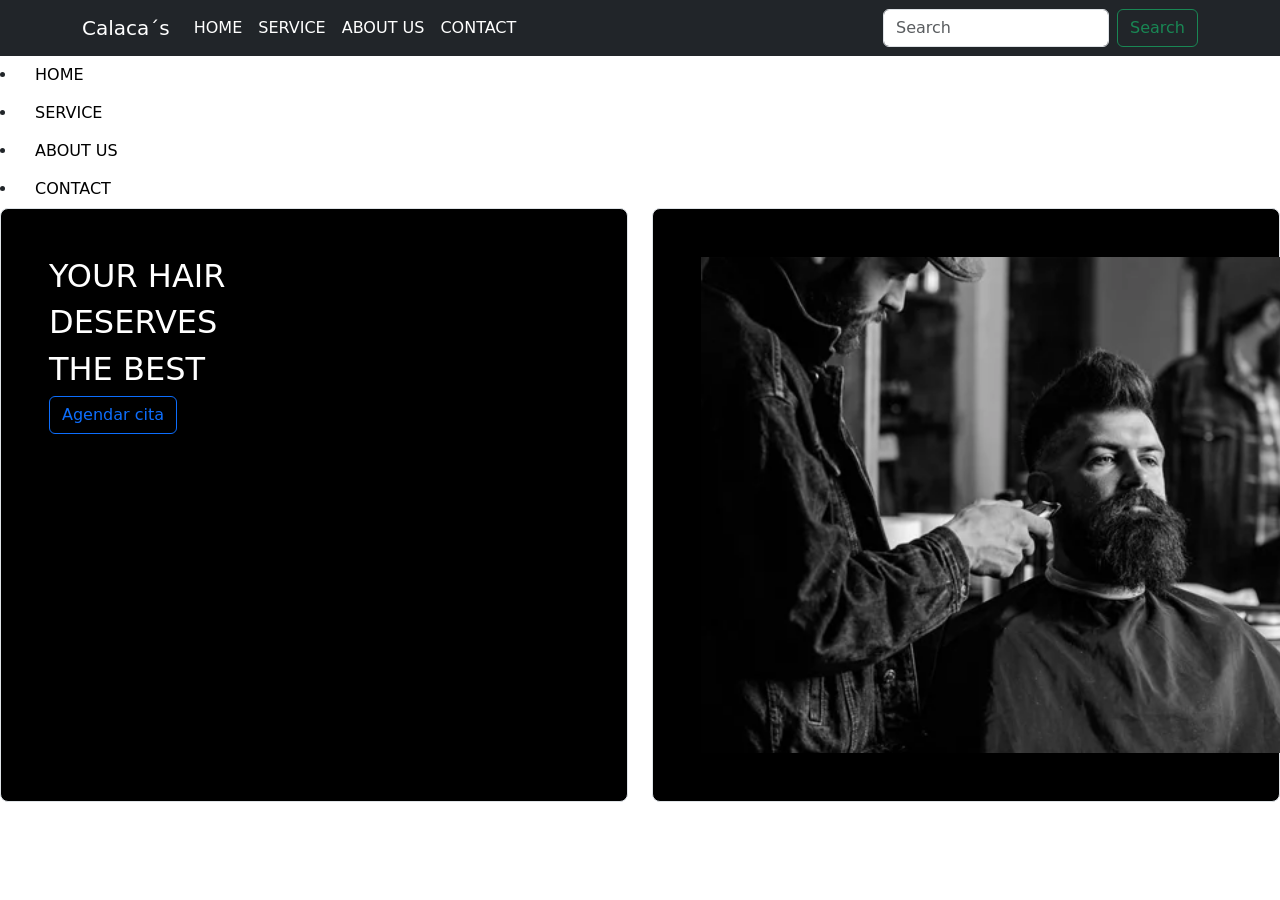
==== index.html @ ec94f967 "Proyecto" ====
<!DOCTYPE html>
<html lang="es">
<head>
    <meta charset="UTF-8">
    <meta name="viewport" content="width=device-width, initial-scale=1.0">
    <link href="https://cdn.jsdelivr.net/npm/bootstrap@5.3.8/dist/css/bootstrap.min.css" rel="stylesheet" integrity="sha384-sRIl4kxILFvY47J16cr9ZwB07vP4J8+LH7qKQnuqkuIAvNWLzeN8tE5YBujZqJLB" crossorigin="anonymous">
    
    <title>Calaca´s</title>
</head>
<body>
    <header>

        <nav
            class="navbar navbar-expand-sm navbar-light bg-dark"
        >
            <div class="container">
                <a class="navbar-brand" href="#" style="color: white;">Calaca´s</a>
                <button
                    class="navbar-toggler d-lg-none"
                    type="button"
                    data-bs-toggle="collapse"
                    data-bs-target="#collapsibleNavId"
                    aria-controls="collapsibleNavId"
                    aria-expanded="false"
                    aria-label="Toggle navigation"
                >
                    <span class="navbar-toggler-icon"></span>
                </button>
                <div class="collapse navbar-collapse" id="collapsibleNavId">
                    <ul class="navbar-nav me-auto mt-2 mt-lg-0">
                        <li class="nav-item">
                            <a class="nav-link active" href="#" aria-current="page"
                                style="color: white;">HOME
                                <span class="visually-hidden">(current)</span></a
                            >
                        </li>
                        <li class="nav-item">
                            <a class="nav-link" href="#" style="color: white;">SERVICE</a>
                        </li>
                        <li class="nav-item">
                            <a class="nav-link" href="#" style="color: white;">ABOUT US</a>
                        </li>
                        <li class="nav-item">
                            <a class="nav-link" href="#" style="color: white;">CONTACT</a>
                        </li>
                    </ul>
                    <form class="d-flex my-2 my-lg-0">
                        <input
                            class="form-control me-sm-2"
                            type="text"
                            placeholder="Search"
                        />
                        <button
                            class="btn btn-outline-success my-2 my-sm-0"
                            type="submit"
                        >
                            Search
                        </button>
                    </form>
                </div>
            </div>
        </nav>
        

        <nav><!--Navegación-->
            <li>
                <a href="#" style="color: black;" class="btn">HOME</a>
            </li><!--Lista ordenada-->
            <li>
                <a href="CALACAS/servicio.html" style="color: black;" class="btn">SERVICE</a>
            </li>
            <li>
                <a href="CALACAS/nosotros.html" style="color: black;" class="btn">ABOUT US</a>
            </li>
            <li>
                <a href="CALACAS/contacto.html" style="color: black;" class="btn">CONTACT</a>
            </li>
        </nav>
    </header>

    <main>
        <div class="row align-items-md-stretch">
            <div class="col-md-6">
                <div
                    class="h-100 p-5 text-white bg- border rounded-3"
                    style="background-color: black;"
                >
                    <h2>YOUR HAIR</h2>
                    <H2>DESERVES</H2>
                    <H2>THE BEST</H2>
                    <button
                        class="btn btn-outline-primary"
                        type="button"
                    >
                        Agendar cita
                    </button>
                </div>
            </div>
            <div class="col-md-6">
                <div
                    class="h-100 p-5 bg- border rounded-3"
                    style="background-color: black;"
                >
                    <img src="Image1.jpg" alt="" width="800px">
                </div>
            </div>
        </div>
        
    </main>

    <footer>

    </footer>
<script src="https://cdn.jsdelivr.net/npm/bootstrap@5.3.8/dist/js/bootstrap.bundle.min.js" integrity="sha384-FKyoEForCGlyvwx9Hj09JcYn3nv7wiPVlz7YYwJrWVcXK/BmnVDxM+D2scQbITxI" crossorigin="anonymous"></script>
</body>
</html>
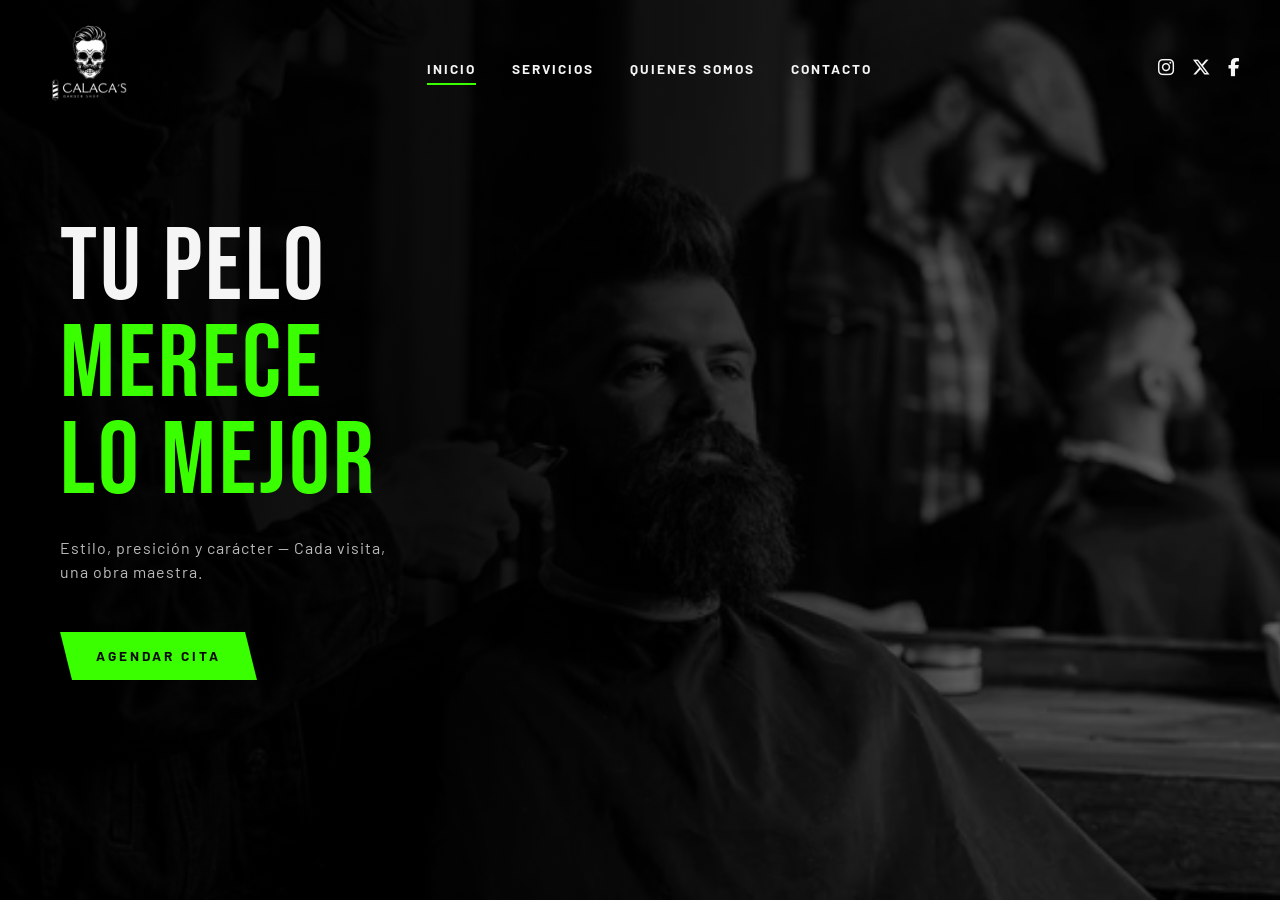
==== commit 00ca07b9: "Tarea terminada" ====
--- a/index.html
+++ b/index.html
@@ -4,113 +4,59 @@
     <meta charset="UTF-8">
     <meta name="viewport" content="width=device-width, initial-scale=1.0">
     <link href="https://cdn.jsdelivr.net/npm/bootstrap@5.3.8/dist/css/bootstrap.min.css" rel="stylesheet" integrity="sha384-sRIl4kxILFvY47J16cr9ZwB07vP4J8+LH7qKQnuqkuIAvNWLzeN8tE5YBujZqJLB" crossorigin="anonymous">
-    
-    <title>Calaca´s</title>
+    <link href="https://fonts.googleapis.com/css2?family=Bebas+Neue&family=Barlow:wght@400;600;700&display=swap" rel="stylesheet">
+    <link rel="stylesheet" href="https://cdnjs.cloudflare.com/ajax/libs/font-awesome/6.5.0/css/all.min.css">
+    <link rel="stylesheet" href="style.css">
+    <title>Calaca's</title>
+    <link rel="icon" type="image/png" href="LogoPag.png">
 </head>
 <body>
+
+    <!-- ── HEADER ── -->
     <header>
+        <!-- Logo -->
+        <div class="logo-area">
+            <img src="Logo.png" alt="">
+        </div>
 
-        <nav
-            class="navbar navbar-expand-sm navbar-light bg-dark"
-        >
-            <div class="container">
-                <a class="navbar-brand" href="#" style="color: white;">Calaca´s</a>
-                <button
-                    class="navbar-toggler d-lg-none"
-                    type="button"
-                    data-bs-toggle="collapse"
-                    data-bs-target="#collapsibleNavId"
-                    aria-controls="collapsibleNavId"
-                    aria-expanded="false"
-                    aria-label="Toggle navigation"
-                >
-                    <span class="navbar-toggler-icon"></span>
-                </button>
-                <div class="collapse navbar-collapse" id="collapsibleNavId">
-                    <ul class="navbar-nav me-auto mt-2 mt-lg-0">
-                        <li class="nav-item">
-                            <a class="nav-link active" href="#" aria-current="page"
-                                style="color: white;">HOME
-                                <span class="visually-hidden">(current)</span></a
-                            >
-                        </li>
-                        <li class="nav-item">
-                            <a class="nav-link" href="#" style="color: white;">SERVICE</a>
-                        </li>
-                        <li class="nav-item">
-                            <a class="nav-link" href="#" style="color: white;">ABOUT US</a>
-                        </li>
-                        <li class="nav-item">
-                            <a class="nav-link" href="#" style="color: white;">CONTACT</a>
-                        </li>
-                    </ul>
-                    <form class="d-flex my-2 my-lg-0">
-                        <input
-                            class="form-control me-sm-2"
-                            type="text"
-                            placeholder="Search"
-                        />
-                        <button
-                            class="btn btn-outline-success my-2 my-sm-0"
-                            type="submit"
-                        >
-                            Search
-                        </button>
-                    </form>
-                </div>
-            </div>
+        <!-- Nav -->
+        <nav>
+            <ul>
+                <li><a href="#" class="active">INICIO</a></li>
+                <li><a href="servicio.html">SERVICIOS</a></li>
+                <li><a href="nosotros.html">QUIENES SOMOS</a></li>
+                <li><a href="contacto.html">CONTACTO</a></li>
+            </ul>
         </nav>
-        
 
-        <nav><!--Navegación-->
-            <li>
-                <a href="#" style="color: black;" class="btn">HOME</a>
-            </li><!--Lista ordenada-->
-            <li>
-                <a href="CALACAS/servicio.html" style="color: black;" class="btn">SERVICE</a>
-            </li>
-            <li>
-                <a href="CALACAS/nosotros.html" style="color: black;" class="btn">ABOUT US</a>
-            </li>
-            <li>
-                <a href="CALACAS/contacto.html" style="color: black;" class="btn">CONTACT</a>
-            </li>
-        </nav>
+        <!-- Social icons -->
+        <div class="social-icons">
+            <a href="#" aria-label="Instagram"><i class="fab fa-instagram"></i></a>
+            <a href="#" aria-label="Twitter / X"><i class="fab fa-x-twitter"></i></a>
+            <a href="#" aria-label="Facebook"><i class="fab fa-facebook-f"></i></a>
+        </div>
     </header>
 
+    <!-- ── HERO ── -->
     <main>
-        <div class="row align-items-md-stretch">
-            <div class="col-md-6">
-                <div
-                    class="h-100 p-5 text-white bg- border rounded-3"
-                    style="background-color: black;"
-                >
-                    <h2>YOUR HAIR</h2>
-                    <H2>DESERVES</H2>
-                    <H2>THE BEST</H2>
-                    <button
-                        class="btn btn-outline-primary"
-                        type="button"
-                    >
-                        Agendar cita
-                    </button>
-                </div>
+        <section class="hero">
+            <div class="pole"></div>
+            <img class="hero-img" src="Image1.jpg" alt="">
+
+            <div class="hero-content">
+                <h1>
+                    TU PELO
+                    <span class="accent">MERECE</span>
+                    <span class="accent">LO MEJOR</span>
+                </h1>
+                <p>Estilo, presición y carácter — Cada visita, una obra maestra.</p>
+                <a href="servicio.html" class="hero-cta">Agendar Cita</a>
             </div>
-            <div class="col-md-6">
-                <div
-                    class="h-100 p-5 bg- border rounded-3"
-                    style="background-color: black;"
-                >
-                    <img src="Image1.jpg" alt="" width="800px">
-                </div>
-            </div>
-        </div>
-        
+        </section>
     </main>
 
-    <footer>
+    <footer></footer>
 
-    </footer>
-<script src="https://cdn.jsdelivr.net/npm/bootstrap@5.3.8/dist/js/bootstrap.bundle.min.js" integrity="sha384-FKyoEForCGlyvwx9Hj09JcYn3nv7wiPVlz7YYwJrWVcXK/BmnVDxM+D2scQbITxI" crossorigin="anonymous"></script>
+    <script src="https://cdn.jsdelivr.net/npm/bootstrap@5.3.8/dist/js/bootstrap.bundle.min.js" integrity="sha384-FKyoEForCGlyvwx9Hj09JcYn3nv7wiPVlz7YYwJrWVcXK/BmnVDxM+D2scQbITxI" crossorigin="anonymous"></script>
 </body>
 </html>
--- a/style.css
+++ b/style.css
@@ -0,0 +1,272 @@
+:root {
+    --green: #39ff00;
+    --black: #0a0a0a;
+    --dark: #111111;
+    --white: #f5f5f5;
+}
+
+* {
+    margin: 0;
+    padding: 0;
+    box-sizing: border-box;
+}
+
+body {
+    background-color: var(--black);
+    color: var(--white);
+    font-family: 'Barlow', sans-serif;
+}
+
+/* ── NAVBAR ── */
+header {
+    position: absolute;
+    top: 0;
+    left: 0;
+    width: 100%;
+    z-index: 100;
+    padding: 18px 40px;
+    display: flex;
+    align-items: center;
+    justify-content: space-between;
+}
+
+.logo-area {
+    display: flex;
+    align-items: center;
+    gap: 30px;
+}
+
+.logo-area img {
+    width: 100px;
+}
+
+.logo-text {
+    font-family: 'Bebas Neue', sans-serif;
+    font-size: 1.3rem;
+    color: var(--white);
+    line-height: 1.1;
+    letter-spacing: 1px;
+}
+
+.logo-text span {
+    display: block;
+    font-family: 'Barlow', sans-serif;
+    font-size: 0.6rem;
+    font-weight: 600;
+    letter-spacing: 4px;
+    color: #aaa;
+}
+
+nav ul {
+    list-style: none;
+    display: flex;
+    gap: 8px;
+    margin: 0;
+    padding: 0;
+}
+
+nav ul li a {
+    font-family: 'Barlow', sans-serif;
+    font-weight: 700;
+    font-size: 0.85rem;
+    letter-spacing: 2px;
+    color: var(--white);
+    text-decoration: none;
+    padding: 6px 14px;
+    position: relative;
+    transition: color 0.2s;
+}
+
+nav ul li a::after {
+    content: '';
+    position: absolute;
+    bottom: -2px;
+    left: 14px;
+    width: 0;
+    height: 2px;
+    background: var(--green);
+    transition: width 0.3s;
+}
+
+nav ul li a:hover::after,
+nav ul li a.active::after {
+    width: calc(100% - 28px);
+}
+
+nav ul li a.active {
+    color: var(--white);
+}
+
+.social-icons {
+    display: flex;
+    gap: 18px;
+    align-items: center;
+}
+
+.social-icons a {
+    color: var(--white);
+    font-size: 1.15rem;
+    transition: color 0.2s, transform 0.2s;
+    text-decoration: none;
+}
+
+.social-icons a:hover {
+    color: var(--green);
+    transform: scale(1.2);
+}
+
+/* ── HERO ── */
+.hero {
+    position: relative;
+    width: 100%;
+    height: 100vh;
+    min-height: 500px;
+    overflow: hidden;
+    display: flex;
+    align-items: center;
+}
+
+.hero-img {
+    position: absolute;
+    inset: 0;
+    width: 100%;
+    height: 100%;
+    object-fit: cover;
+    object-position: center;
+    filter: grayscale(100%) brightness(0.45);
+}
+
+.hero::before {
+    content: '';
+    position: absolute;
+    inset: 0;
+    background: linear-gradient(to right, rgba(0,0,0,0.85) 35%, rgba(0,0,0,0.1) 80%);
+    z-index: 1;
+}
+
+.hero-content {
+    position: relative;
+    z-index: 2;
+    padding: 0 60px;
+    animation: fadeUp 1s ease both;
+}
+
+.hero-content h1 {
+    font-family: 'Bebas Neue', sans-serif;
+    font-size: clamp(3rem, 8vw, 6.5rem);
+    line-height: 0.95;
+    letter-spacing: 3px;
+    color: var(--white);
+}
+
+.hero-content h1 .accent {
+    color: var(--green);
+    display: block;
+}
+
+.hero-content p {
+    margin-top: 24px;
+    font-size: 1rem;
+    color: #bbb;
+    letter-spacing: 1px;
+    max-width: 340px;
+}
+
+.hero-cta {
+    margin-top: 32px;
+    display: inline-block;
+    font-family: 'Barlow', sans-serif;
+    font-weight: 700;
+    font-size: 0.85rem;
+    letter-spacing: 3px;
+    text-transform: uppercase;
+    color: var(--black);
+    background: var(--green);
+    padding: 14px 36px;
+    text-decoration: none;
+    clip-path: polygon(0 0, calc(100% - 12px) 0, 100% 100%, 12px 100%);
+}
+
+.hero-cta:hover {
+    background: var(--white);
+    color: var(--black);
+}
+
+
+
+
+/* ── ANIMATIONS ── */
+@keyframes slideStripe {
+    from { background-position: 0 0; }
+    to   { background-position: 0 60px; }
+}
+
+@keyframes fadeUp {
+    from { opacity: 0; transform: translateY(30px); }
+    to   { opacity: 1; transform: translateY(0); }
+}
+
+/* ── RESPONSIVE ── */
+@media (max-width: 768px) {
+    header {
+        padding: 16px 20px;
+        flex-wrap: wrap;
+        gap: 12px;
+    }
+    nav ul {
+        gap: 2px;
+    }
+    .hero-content {
+        padding: 0 30px;
+    }
+}
+
+@media (max-width: 576px) {
+    nav ul li a {
+        font-size: 0.72rem;
+        padding: 6px 8px;
+    }
+    .social-icons {
+        gap: 12px;
+    }
+}
+
+        .sobre-nosotros {
+            position: relative;
+            width: 100%;
+            min-height: 100vh;
+            overflow: hidden;
+        }
+
+        .sobre-nosotros img {
+            position: absolute;
+            inset: 0;
+            width: 100%;
+            height: 100%;
+            object-fit: cover;
+            filter: grayscale(100%) brightness(0.4);
+        }
+
+        .sobre-nosotros-content {
+            position: relative;
+            z-index: 2;
+            padding: 120px 60px 60px 60px;
+        }
+
+        .sobre-nosotros-content h2 {
+            font-family: 'Bebas Neue', sans-serif;
+            font-size: 3rem;
+            letter-spacing: 3px;
+            margin-bottom: 30px;
+        }
+
+        .sobre-nosotros-content h2 span {
+            color: chartreuse;
+        }
+
+        .sobre-nosotros-content p {
+            color: #dddddd;
+            font-size: 1rem;
+            line-height: 1.8;
+        }
+
